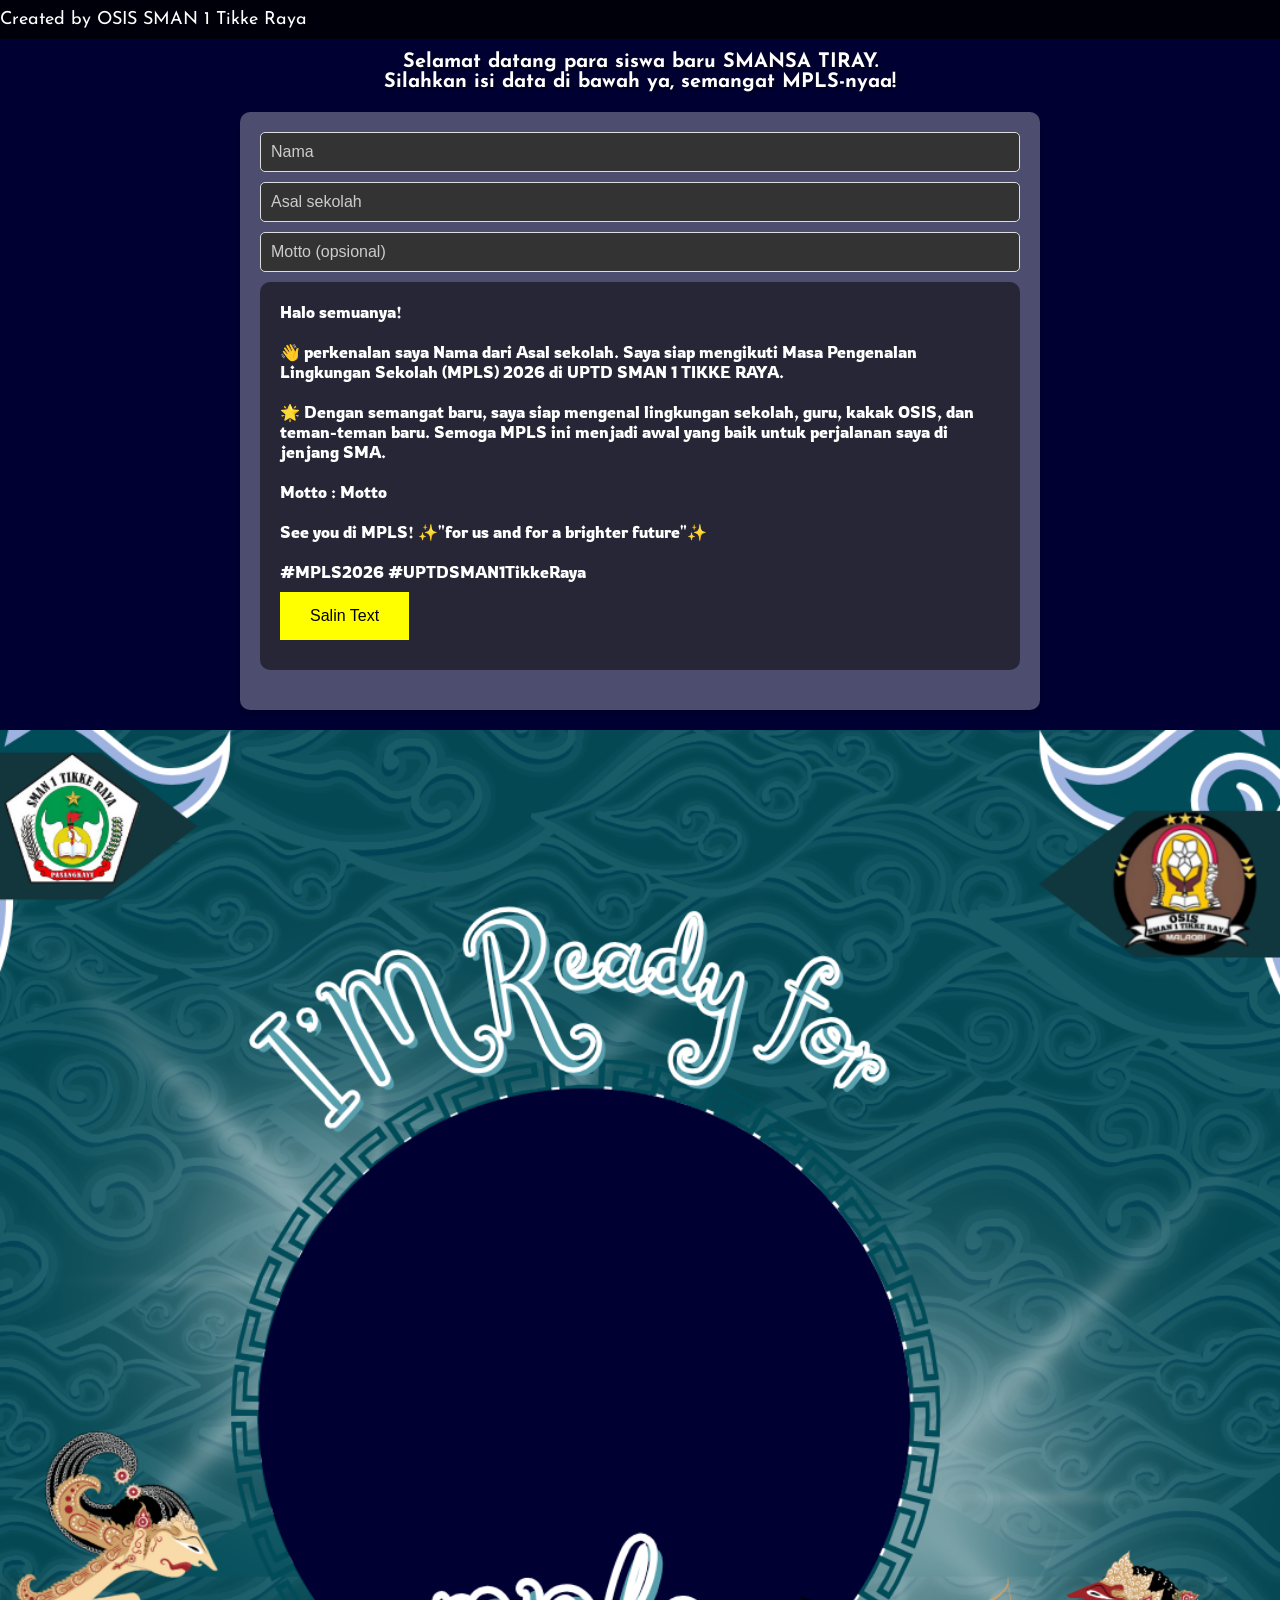
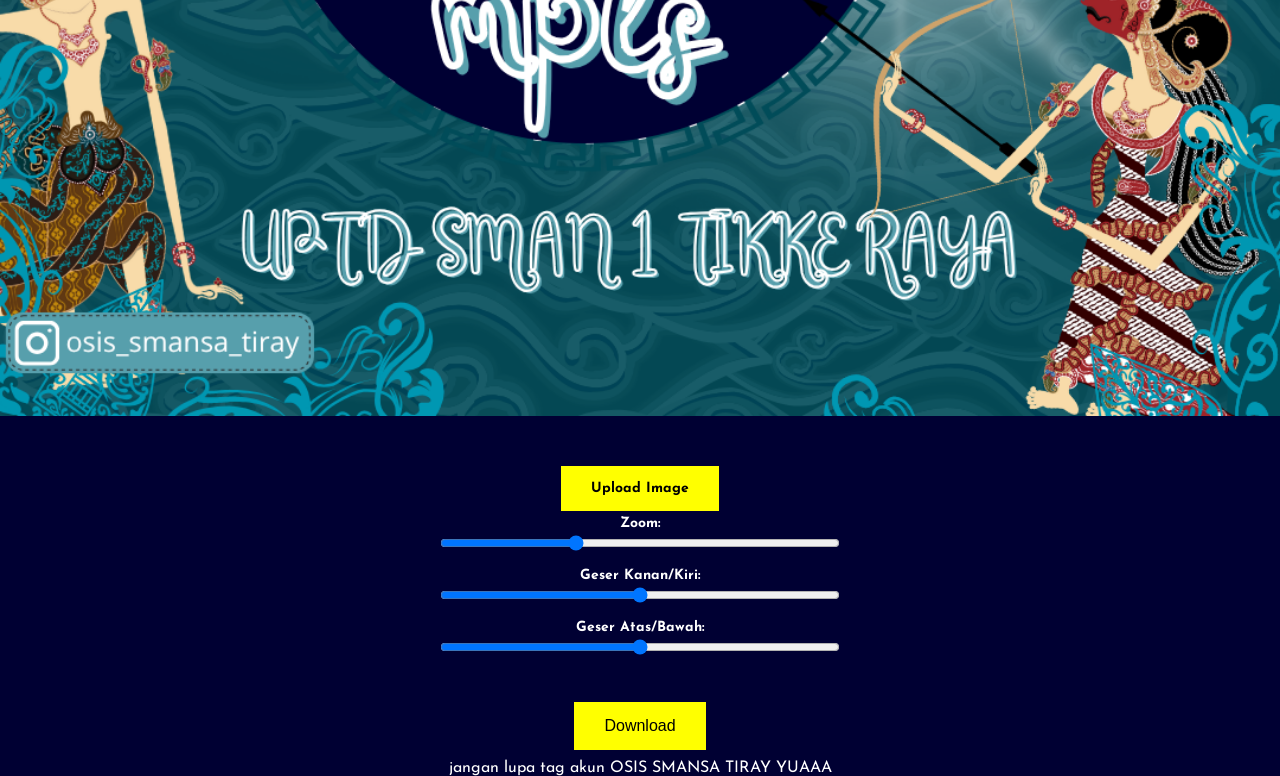
==== index.html @ 4cde7b1a "Add files via upload" ====
<!DOCTYPE html>
<html lang="en">
<head>
    <meta charset="UTF-8">
    <meta name="viewport" content="width=device-width, initial-scale=1.0">
    <title>Twibbon MPLS SMAN 1 Tikke Raya 2024</title>
    <link rel="stylesheet" href="styles.css">
    <link rel="preconnect" href="https://fonts.googleapis.com">
<link rel="preconnect" href="https://fonts.gstatic.com" crossorigin>
<link href="https://fonts.googleapis.com/css2?family=Josefin+Sans:ital,wght@0,100..700;1,100..700&display=swap" rel="stylesheet">
<link href="https://fonts.googleapis.com/css2?family=Josefin+Sans:ital,wght@0,100..700;1,100..700&family=Rowdies:wght@300;400;700&display=swap" rel="stylesheet">
    
</head>
<body>
    <header class="header">
        <div class="header-title">Created by OSIS SMAN 1 Tikke Raya</div>
    </header>
     <div class="container">
    <h1 class="welcome-title">Selamat datang para siswa baru SMANSA TIRAY. <br>Silahkan isi data di bawah ya, semangat MPLS-nyaa!</h1>
    
    <div class="text-controls">
      <input type="text" id="name-input" class="text-input" placeholder="Nama">
      <input type="text" id="origin-input" class="text-input" placeholder="Asal sekolah">
      <input type="text" id="motto-input" class="text-input" placeholder="Motto (opsional)">
      
      <div id="template-text" class="template-text">
        Halo semuanya! <br><br>👋 perkenalan saya <span id="name">Nama</span> dari <span id="origin">Asal sekolah</span>. Saya siap mengikuti Masa Pengenalan Lingkungan Sekolah (MPLS) 2026 di UPTD SMAN 1 TIKKE RAYA.<br><br>
        🌟 Dengan semangat baru, saya siap mengenal lingkungan sekolah, guru, kakak OSIS, dan teman-teman baru. Semoga MPLS ini menjadi awal yang baik untuk perjalanan saya di jenjang SMA.<br><br>
        Motto : <span id="motto">Motto</span><br><br>
        See you di MPLS! ✨"for us and for a brighter future"✨<br><br>
        #MPLS2026 #UPTDSMAN1TikkeRaya
          <div class="salin"><button id="copy-text-btn">Salin Text</button></div>
        </div>
    </div>
  </div>

<div class="frame">
            <canvas id="canvas" width="380" height="380"></canvas>
            <img src="twibbon_mpls.png" alt="Twibbon Frame" class="frame1-img">
        </div>
        <div class="controls">
            <label class="custom-file-upload">
                <input type="file" id="upload" accept="image/*"><div class="tek">Upload Image</div>
            </label>
            <label for="zoom-slider">Zoom:</label>
            <input type="range" id="zoom-slider" min="0.5" max="2" step="0.01" value="1">
            <label for="x-offset-slider">Geser Kanan/Kiri:</label>
            <input type="range" id="x-offset-slider" min="-200" max="200" step="1" value="0">
            <label for="y-offset-slider">Geser Atas/Bawah:</label>
            <input type="range" id="y-offset-slider" min="-200" max="200" step="1" value="0">
            <span id="file-name"></span>
            <button id="download-btn">Download</button>
        </div>
    </div>

    <div id="notification" class="notification">Text copied to clipboard!</div>
    <div id="spam-notification" class="spam-notification">Text sudah di salin loh ya, jadi jangan spam.</div>
    <href=<h1>jangan lupa tag akun OSIS SMANSA TIRAY YUAAA</h1></href>
  
    
    
    
    

    <script src="script.js"></script>
</body>
</html>
---- styles.css ----
body {
    background-color: #000033; /* Dark blue background */
    display: flex;
    flex-direction: column;
    justify-content: flex-start;
    align-items: center;
    min-height: 100vh;
    margin: 0;
    padding-top: 0; /* Remove extra padding at the top */
    color: rgb(255, 255, 255);
    font-family: "Josefin Sans", sans-serif;
    font-optical-sizing: auto;
}


.header {
    position: sticky;
    top: 0;
    width: 100%;
    background-color: rgba(0, 0, 0, 0.8);
    color: white;
    display: flex;
    justify-content: space-between;
    align-items: center;
    padding: 10px 20px;
    z-index: 1000;
}

.header-title {
    font-size: 18px;
}

.theme-selector {
    display: flex;
    align-items: center;
}

.theme-selector label {
    margin-right: 10px;
}

.theme-selector select {
    padding: 5px 10px;
    border: none;
    border-radius: 5px;
    background-color: #444;
    color: white;
    font-size: 14px;
    cursor: pointer;
    transition: background-color 0.3s;
}

.theme-selector select:hover {
    background-color: #555;
}

.container {
    text-align: center;
    width: 90%;
    max-width: 800px;
    margin: auto;
}

.welcome-title {
    font-size: 20px;
    font-weight: bold;
    color: #fff;
    margin-bottom: 20px;
    text-shadow: 2px 2px 4px rgba(0, 0, 0, 0.5);
}

.text-controls {
    background: rgba(255, 255, 255, 0.3);
    border-radius: 10px;
    padding: 20px;
    box-shadow: 0 4px 8px rgba(0, 0, 0, 0.2);
    backdrop-filter: blur(10px);
    -webkit-backdrop-filter: blur(10px);
    color: #333;
    margin-bottom: 20px;
    text-align: left;
    position: relative;
}

.text-input {
    width: 100%;
    padding: 10px;
    margin-bottom: 10px;
    border: 1px solid #ddd;
    border-radius: 5px;
    box-sizing: border-box;
    background-color: #333;
    color: white;
    font-size: 16px;
}

.text-input::placeholder {
    color: #ccc;
}

.template-text {
    background: rgba(0, 0, 0, 0.5);
    border-radius: 10px;
    padding: 20px;
    color: white;
    margin-bottom: 20px;
    position: relative;
    font-family: "Rowdies", sans-serif;
}

.note {
    font-style: italic;
    font-size: 12px;
    color: #ccc;
}
.salin {
    color: black
}

.frame {
    position: relative;
    display: inline-block;
    margin-bottom: 20px; /* Add some space below the frame */
    width: 100%; /* Ensure the frame is responsive */
}

.frame1-img {
    width: 100%; /* Full width of the frame */
    height: 100%; /* Full height of the frame */
    position: absolute;
    top: 0;
    left: 0;
}

canvas {
    width: 100%; /* Full width of the frame */
    height: 100%; /* Full height of the frame */
    border: 1px solid #ddd;
}

/* Kontrol slider untuk zoom dan geser */
.controls {
    display: flex;
    flex-direction: column;
    align-items: center;
    margin-top: 20px;
    width: 100%;
    max-width: 400px;
}

.controls label {
    font-size: 14px;
    display: block;
    margin-bottom: 5px;
    font-weight: bold;
}

.controls input[type="range"] {
    width: 100%;
    margin-bottom: 20px;
    background-color: #444;
    border-radius: 5px;
    height: 10px;
}

.controls input[type="range"]::-webkit-slider-thumb {
    background-color: #ffcc00;
    border-radius: 50%;
    width: 20px;
    height: 20px;
    cursor: pointer;
    border: none;
}
.tek {
    color: black
}

.controls input[type="range"]::-moz-range-thumb {
    background-color: #ffcc00;
    border-radius: 50%;
    width: 20px;
    height: 20px;
    cursor: pointer;
    border: none;
}

/* Kontrol tombol dan file upload */
.custom-file-upload {
    display: inline-block;
    padding: 15px 30px;
    font-size: 16px;
    background-color: yellow;
    border: none;
    cursor: pointer;
    transition: background-color 0.3s, transform 0.3s;
    margin: 10px 0;
}

.custom-file-upload:hover {
    background-color: gold;
    transform: scale(1.05);
}

.custom-file-upload:active {
    transform: scale(1);
}

.custom-file-upload input {
    display: none;
}

#file-name {
    margin: 10px 0;
    font-size: 14px;
    color: rgb(255, 255, 255);
}

button {
    display: block;
    margin: 10px 0;
    padding: 15px 30px;
    font-size: 16px;
    background-color: yellow;
    border: none;
    cursor: pointer;
    transition: background-color 0.3s, transform 0.3s;
}

button:hover {
    background-color: gold;
    transform: scale(1.05);
}

button:active {
    transform: scale(1);
}

canvas {
    border: 1px solid #ddd;
}

/* Notifikasi copy text */
.notification, .spam-notification {
    visibility: hidden;
    min-width: 250px;
    margin-left: -125px;
    background-color: #333;
    color: #fff;
    text-align: center;
    border-radius: 2px;
    padding: 16px;
    position: fixed;
    z-index: 1;
    left: 50%;
    bottom: 30px;
    font-size: 17px;
}

.notification.show, .spam-notification.show {
    visibility: visible;
    animation: fadein 0.5s, fadeout 0.5s 2.5s;
}

@keyframes fadein {
    from {bottom: 0; opacity: 0;}
    to {bottom: 30px; opacity: 1;}
}

@keyframes fadeout {
    from {bottom: 30px; opacity: 1;}
    to {bottom: 0; opacity: 0;}
}

.spam-notification {
    background-color: red;
}

/* Dark and Light Mode */
body.dark-mode {
    background-color: #333;
    color: white;
}

body.light-mode {
    background-color: #f0f0f0;
    color: #333;
}
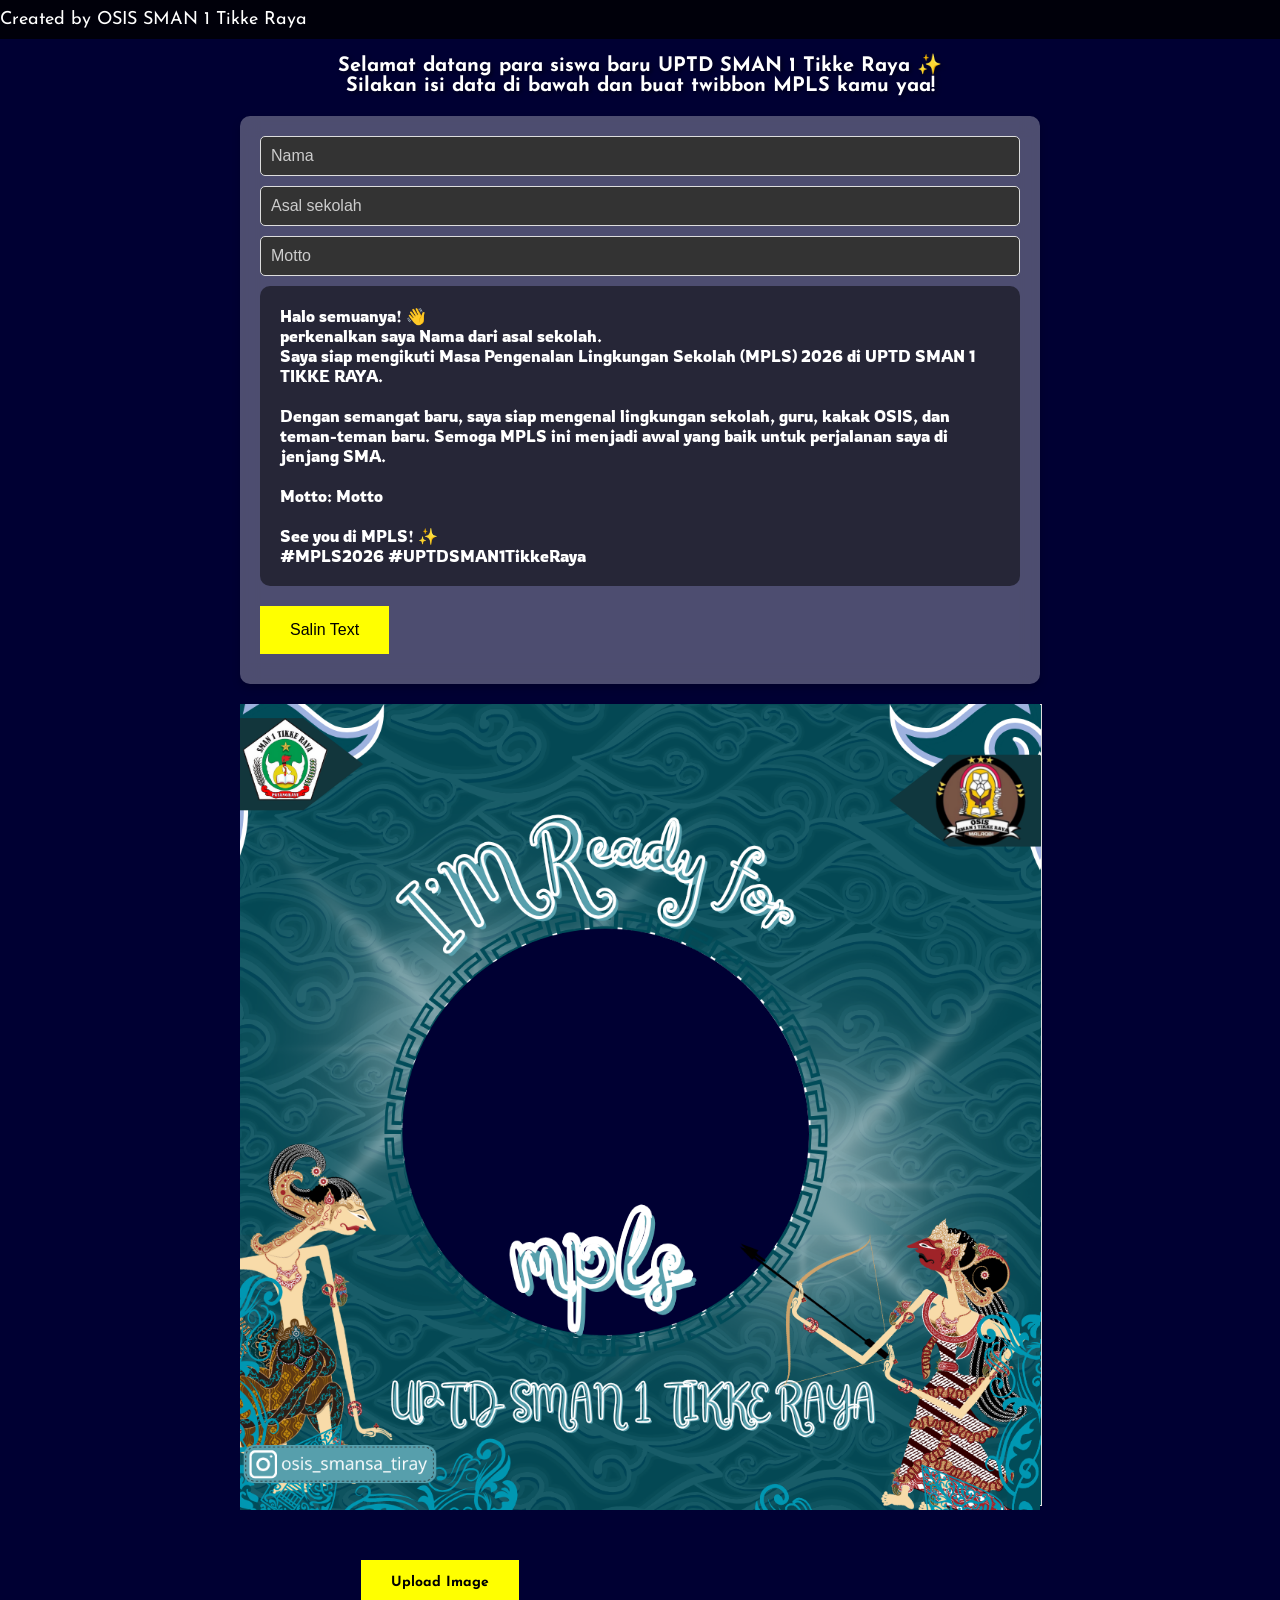
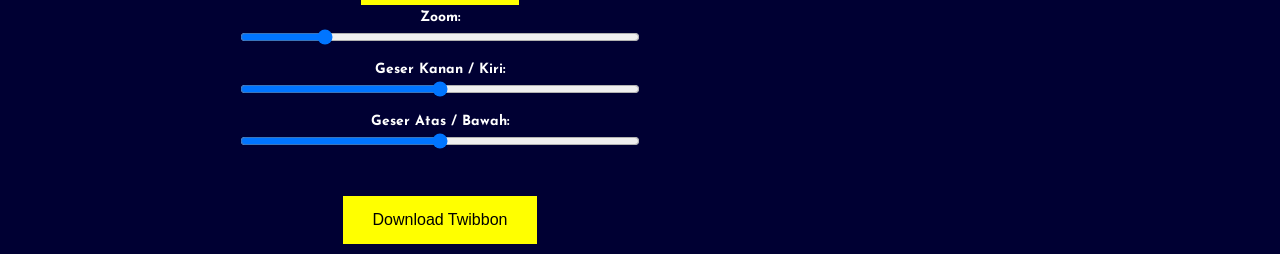
==== commit e31d3f94: "Add files via upload" ====
--- a/index.html
+++ b/index.html
@@ -1,67 +1,79 @@
 <!DOCTYPE html>
-<html lang="en">
+<html lang="id">
 <head>
-    <meta charset="UTF-8">
-    <meta name="viewport" content="width=device-width, initial-scale=1.0">
-    <title>Twibbon MPLS SMAN 1 Tikke Raya 2024</title>
-    <link rel="stylesheet" href="styles.css">
-    <link rel="preconnect" href="https://fonts.googleapis.com">
-<link rel="preconnect" href="https://fonts.gstatic.com" crossorigin>
-<link href="https://fonts.googleapis.com/css2?family=Josefin+Sans:ital,wght@0,100..700;1,100..700&display=swap" rel="stylesheet">
-<link href="https://fonts.googleapis.com/css2?family=Josefin+Sans:ital,wght@0,100..700;1,100..700&family=Rowdies:wght@300;400;700&display=swap" rel="stylesheet">
-    
+  <meta charset="UTF-8" />
+  <meta name="viewport" content="width=device-width, initial-scale=1.0" />
+  <title>Twibbon MPLS UPTD SMAN 1 Tikke Raya 2026</title>
+  <link rel="stylesheet" href="styles.css" />
+
+  <link rel="preconnect" href="https://fonts.googleapis.com">
+  <link rel="preconnect" href="https://fonts.gstatic.com" crossorigin>
+  <link href="https://fonts.googleapis.com/css2?family=Josefin+Sans:wght@400;500;700&family=Rowdies:wght@300;400;700&display=swap" rel="stylesheet">
 </head>
 <body>
-    <header class="header">
-        <div class="header-title">Created by OSIS SMAN 1 Tikke Raya</div>
-    </header>
-     <div class="container">
-    <h1 class="welcome-title">Selamat datang para siswa baru SMANSA TIRAY. <br>Silahkan isi data di bawah ya, semangat MPLS-nyaa!</h1>
-    
+  <header class="header">
+    <div class="header-title">Created by OSIS SMAN 1 Tikke Raya</div>
+  </header>
+
+  <div class="container">
+    <h1 class="welcome-title">
+      Selamat datang para siswa baru UPTD SMAN 1 Tikke Raya ✨<br />
+      Silakan isi data di bawah dan buat twibbon MPLS kamu yaa!
+    </h1>
+
     <div class="text-controls">
-      <input type="text" id="name-input" class="text-input" placeholder="Nama">
-      <input type="text" id="origin-input" class="text-input" placeholder="Asal sekolah">
-      <input type="text" id="motto-input" class="text-input" placeholder="Motto (opsional)">
-      
+      <input type="text" id="name-input" class="text-input" placeholder="Nama" />
+      <input type="text" id="origin-input" class="text-input" placeholder="Asal sekolah" />
+      <input type="text" id="motto-input" class="text-input" placeholder="Motto" />
+
       <div id="template-text" class="template-text">
-        Halo semuanya! <br><br>👋 perkenalan saya <span id="name">Nama</span> dari <span id="origin">Asal sekolah</span>. Saya siap mengikuti Masa Pengenalan Lingkungan Sekolah (MPLS) 2026 di UPTD SMAN 1 TIKKE RAYA.<br><br>
-        🌟 Dengan semangat baru, saya siap mengenal lingkungan sekolah, guru, kakak OSIS, dan teman-teman baru. Semoga MPLS ini menjadi awal yang baik untuk perjalanan saya di jenjang SMA.<br><br>
-        Motto : <span id="motto">Motto</span><br><br>
-        See you di MPLS! ✨"for us and for a brighter future"✨<br><br>
+        Halo semuanya! 👋<br>
+        perkenalkan saya <span id="name">Nama</span> dari <span id="origin">asal sekolah</span>.<br>
+        Saya siap mengikuti Masa Pengenalan Lingkungan Sekolah (MPLS) 2026 di UPTD SMAN 1 TIKKE RAYA.<br><br>
+
+        Dengan semangat baru, saya siap mengenal lingkungan sekolah, guru, kakak OSIS, dan teman-teman baru. Semoga MPLS ini menjadi awal yang baik untuk perjalanan saya di jenjang SMA.<br><br>
+
+        Motto: <span id="motto">Motto</span><br><br>
+
+        See you di MPLS! ✨<br>
         #MPLS2026 #UPTDSMAN1TikkeRaya
-          <div class="salin"><button id="copy-text-btn">Salin Text</button></div>
-        </div>
+      </div>
+
+      <div class="salin">
+        <button id="copy-text-btn" type="button">Salin Text</button>
+      </div>
+    </div>
+
+    <div class="frame-section">
+      <div class="frame">
+        <canvas id="canvas" width="1080" height="1080"></canvas>
+        <img src="twibbon_mpls.png" alt="Twibbon Frame" class="frame1-img" />
+      </div>
+
+      <div class="controls">
+        <label class="custom-file-upload">
+          <input type="file" id="upload" accept="image/*" />
+          <div class="tek">Upload Image</div>
+        </label>
+
+        <label for="zoom-slider">Zoom:</label>
+        <input type="range" id="zoom-slider" min="0.5" max="3" step="0.01" value="1" />
+
+        <label for="x-offset-slider">Geser Kanan / Kiri:</label>
+        <input type="range" id="x-offset-slider" min="-500" max="500" step="1" value="0" />
+
+        <label for="y-offset-slider">Geser Atas / Bawah:</label>
+        <input type="range" id="y-offset-slider" min="-500" max="500" step="1" value="0" />
+
+        <span id="file-name"></span>
+        <button id="download-btn" type="button">Download Twibbon</button>
+      </div>
     </div>
   </div>
 
-<div class="frame">
-            <canvas id="canvas" width="380" height="380"></canvas>
-            <img src="twibbon_mpls.png" alt="Twibbon Frame" class="frame1-img">
-        </div>
-        <div class="controls">
-            <label class="custom-file-upload">
-                <input type="file" id="upload" accept="image/*"><div class="tek">Upload Image</div>
-            </label>
-            <label for="zoom-slider">Zoom:</label>
-            <input type="range" id="zoom-slider" min="0.5" max="2" step="0.01" value="1">
-            <label for="x-offset-slider">Geser Kanan/Kiri:</label>
-            <input type="range" id="x-offset-slider" min="-200" max="200" step="1" value="0">
-            <label for="y-offset-slider">Geser Atas/Bawah:</label>
-            <input type="range" id="y-offset-slider" min="-200" max="200" step="1" value="0">
-            <span id="file-name"></span>
-            <button id="download-btn">Download</button>
-        </div>
-    </div>
+  <div id="notification" class="notification">Teks berhasil disalin!</div>
+  <div id="spam-notification" class="spam-notification">Teks yang sama baru saja disalin 😄</div>
 
-    <div id="notification" class="notification">Text copied to clipboard!</div>
-    <div id="spam-notification" class="spam-notification">Text sudah di salin loh ya, jadi jangan spam.</div>
-    <href=<h1>jangan lupa tag akun OSIS SMANSA TIRAY YUAAA</h1></href>
-  
-    
-    
-    
-    
-
-    <script src="script.js"></script>
+  <script src="script.js"></script>
 </body>
-</html>
+</html>
